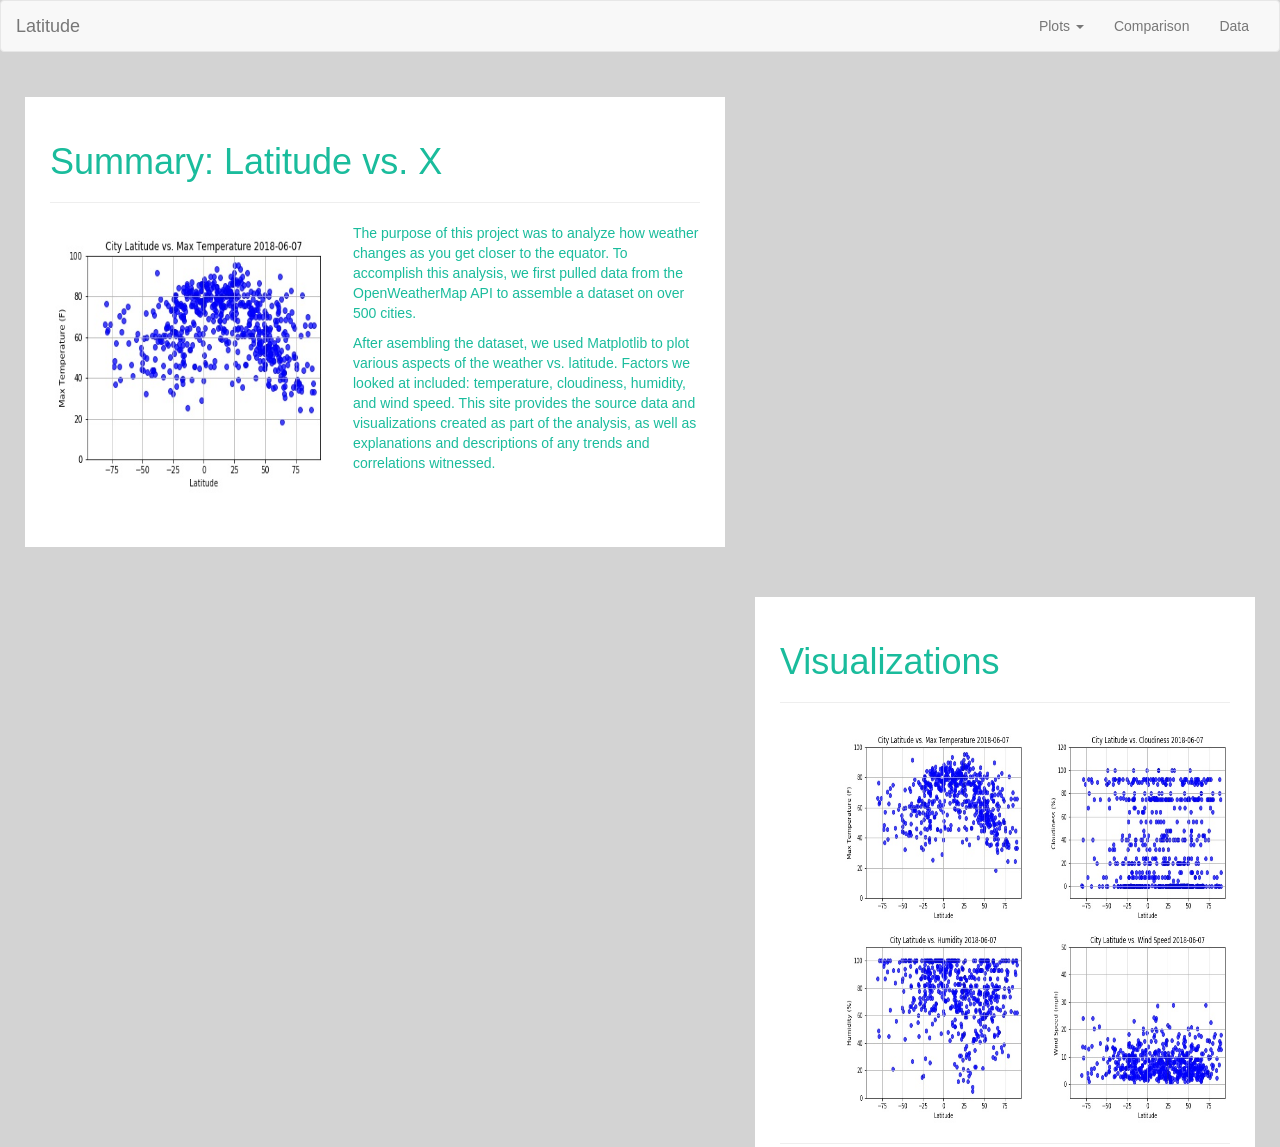
==== Assignment12/index.html @ 5afb9b23 "New HTML/CSS website for weather analysis" ====
<html lang="en">
<head>
    <meta charset="UTF-8">
    <meta name="viewport" content="width=device-width, initial-scale=1.0">
    <meta http-equiv="X-UA-Compatible" content="ie=edge">
    <link rel="stylesheet" href="https://maxcdn.bootstrapcdn.com/bootstrap/3.3.6/css/bootstrap.min.css">
    <link rel="stylesheet" href="style.css">
    <title>Document</title>

</head>

<nav class="navbar navbar-default">
    <div class="container-fluid">
        <div class="navbar-header">
            <a class="navbar-brand" href="index.html">Latitude</a>
        </div>
        <div class="collapse navbar-collapse" id="bs-example-navbar-collapse-1">
            <ul class="nav navbar-nav navbar-right">
                <li class="dropdown">
                    <a href="#" class="dropdown-toggle" data-toggle="dropdown" role="button" aria-haspopup="true" aria-expanded="false">Plots <span class="caret"></span></a></a>
                    <ul class="dropdown-menu">
                        <li><a href="maxtemp.html">Max Temperature</a></li>
                        <li><a href="humidity.html">Humditiy</a></li>
                        <li><a href="cloudiness.html">Cloudiness</a></li>
                        <li><a href="windspeed.html">Windspeed</a></li>
                    </ul>
                </li>
                <li><a href="comparison.html">Comparison</a></li>
                <li><a href="data.html">Data</a></li>
            </ul>
        </div>
    </div>
</nav>

<body>
<div class = "background"></div>
    <div class= "boxes">
        <div class = "summary" align="left">
            <h1 style="color: #1ABC9C">Summary: Latitude vs. X</h1>
            <hr></hr>
            <img src="./images/lat_vs_temp.jpg" alt="Latitude against max temperature" style="width:300px;height:270px;" align="left">
            <p style="color: #1ABC9C">The purpose of this project was to analyze how weather changes as you get closer to the equator. To accomplish this 
                analysis, we first pulled data from the OpenWeatherMap API to assemble a dataset on over 500 cities. </p>
            <p style="color: #1ABC9C">After asembling the dataset, we used Matplotlib to plot various aspects of the weather vs. latitude. Factors we looked at included: temperature,
                cloudiness, humidity, and wind speed. This site provides the source data and visualizations created as part of the analysis, as
                well as explanations and descriptions of any trends and correlations witnessed.
            </p>
        </div>
        <div class = "visualizations" align="right">
            <h1 style="color: #1ABC9C" align="left">Visualizations</h1>
            <hr></hr>
            <div class = "row">
                <a href="maxtemp.html"><img src="./images/lat_vs_temp.jpg" alt="Latitude against max temperature" style="width:200px;height:200px" float="left"></a>
                <a href="cloudiness.html"><img src="./images/lat_vs_cloudiness.jpg" alt="Latitude against cloudiness" style="width:200px;height:200px" float="left"></a>
             </div>
             <div class = "row">
                <a href="humidity.html"><img src="./images/lat_vs_humidity.jpg" alt="Latitude against humidity" style="width:200px;height:200px" float="right"></a>
                <a href="windspeed.html"><img src="./images/lat_vs_windspeed.jpg" alt="Latitude against wind speed" style="width:200px;height:200px" float="right"></a>
             </div>
            <hr></hr>
        </div>
    </div>
</div>

</body>

<script src="https://cdnjs.cloudflare.com/ajax/libs/jquery/3.3.1/jquery.min.js"></script>
<script src="https://cdnjs.cloudflare.com/ajax/libs/twitter-bootstrap/3.3.7/js/bootstrap.min.js"></script>

</html>
---- Assignment12/style.css ----
body {
    background: #D3D3D3
}

    .summary{
        background:white;
        float: left;
        margin: 25px 25px 50px 25px;
        width: 700px;
        height: 450px;
        padding: 25px;
        box-sizing: border-box;
    }

    .visualizations{
        background:white;
        float: right;
        margin-left: 25px;
        margin-right: 25px;
        width: 500px;
        height: 550px;
        padding:25px 25px 25px 25px;
        box-sizing: border-box;
    }

    .maxtemp{
        background:white;
        float: left;
        margin: 25px 25px 50px 25px;
        width: 700px;
        height: 500px;
        padding: 25px;
        box-sizing: border-box;
    }

    .cloudiness{
        background:white;
        float: left;
        margin: 25px 25px 50px 25px;
        width: 700px;
        height: 450px;
        padding: 25px;
        box-sizing: border-box;
    }

    .humidity{
        background:white;
        float: left;
        margin: 25px 25px 50px 25px;
        width: 700px;
        height: 470px;
        padding: 25px;
        box-sizing: border-box;
    }

    .windspeed{
        background:white;
        float: left;
        margin: 25px;
        width: 700px;
        height: 470px;
        padding: 25px;
        box-sizing: border-box;
    }

    .comparison{
        background: white;
        float: center;
        margin: 50px 25px 25px 175px;
        width: 1000px;
        height: 900px;
        padding: 25px 50px 150px 50px;
        box-sizing: border-box
    }

    .table table-bordered table-hover table-condensed{
        background: white
    }

    @media (max_width: 480px){
        .navbar navbar-default {position: relative;}
        .navbar navbar-default a.icon {
          position: absolute;
          right: 0;
          top: 0;
        }
        .navbar navbar-default {
          float: none;
          display: block;
          text-align: left;
        }
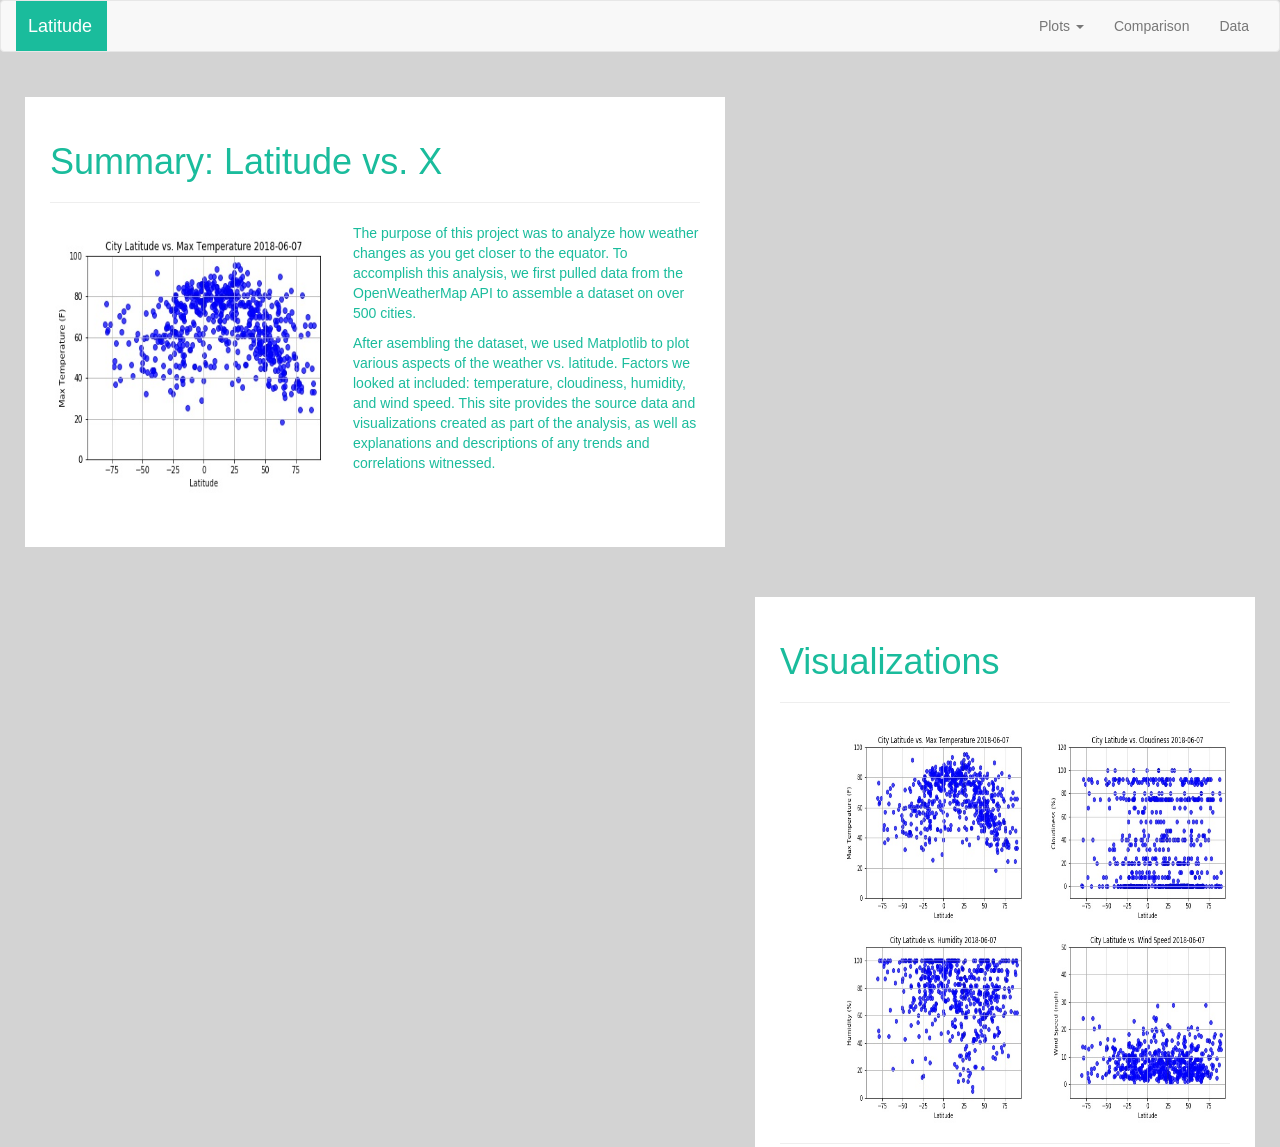
==== commit 96c1a43d: "Modifications to the header" ====
--- a/Assignment12/index.html
+++ b/Assignment12/index.html
@@ -12,7 +12,7 @@
 <nav class="navbar navbar-default">
     <div class="container-fluid">
         <div class="navbar-header">
-            <a class="navbar-brand" href="index.html">Latitude</a>
+            <a class="navbar-brand" href="index.html" style="color: white">Latitude</a>
         </div>
         <div class="collapse navbar-collapse" id="bs-example-navbar-collapse-1">
             <ul class="nav navbar-nav navbar-right">
--- a/Assignment12/style.css
+++ b/Assignment12/style.css
@@ -1,6 +1,10 @@
 body {
     background: #D3D3D3
 }
+    .navbar-header{
+        background: #1ABC9C;
+        padding-left: 12px
+    }
 
     .summary{
         background:white;
